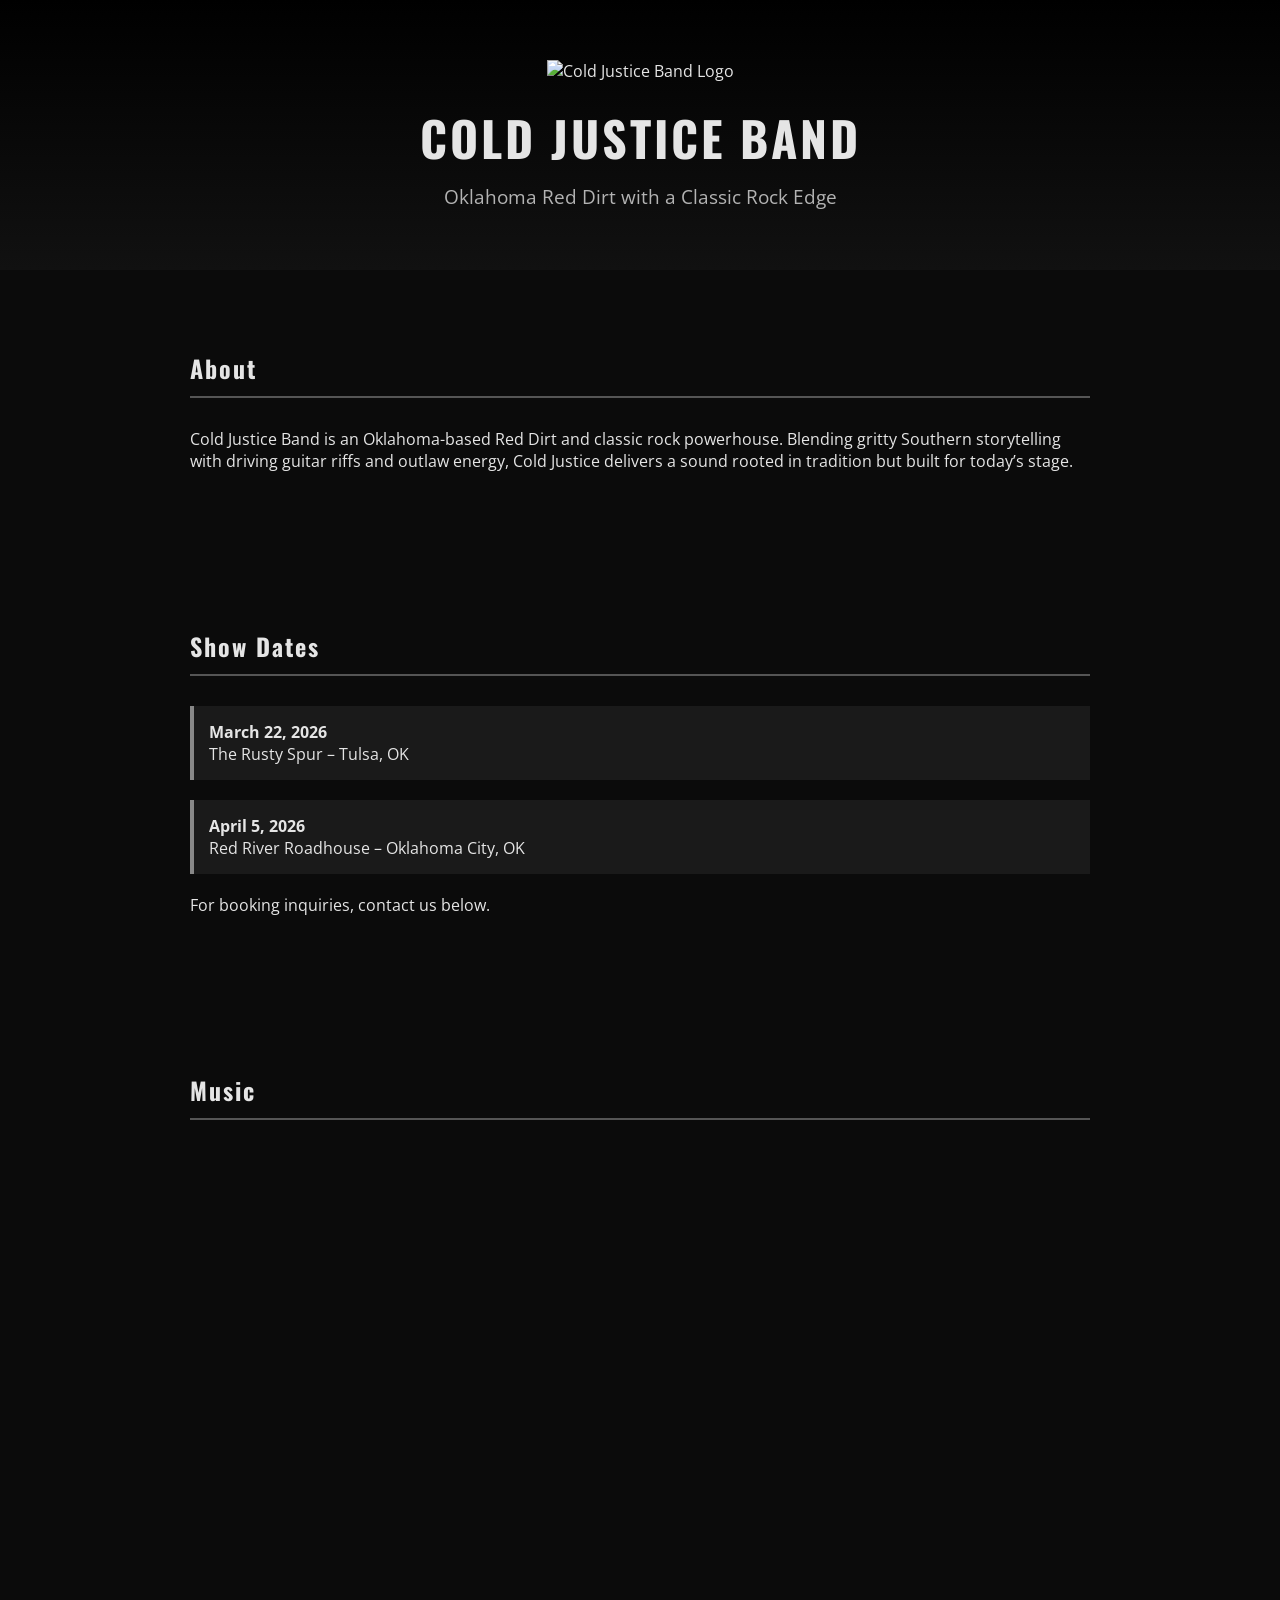
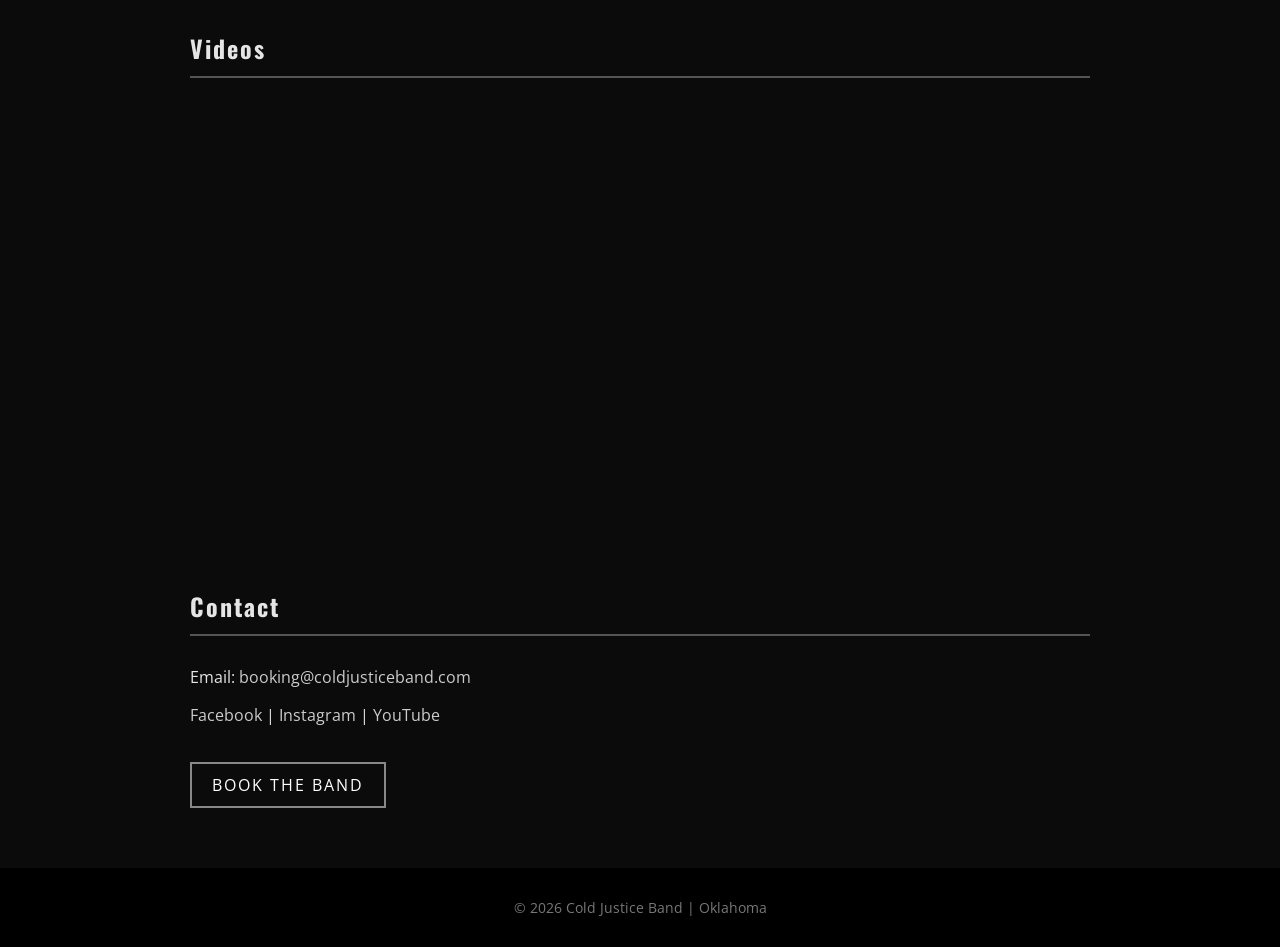
==== Index.html @ 82f2b351 "Create Index.html" ====
<!DOCTYPE html>
<html lang="en">
<head>
<meta charset="UTF-8">
<meta name="viewport" content="width=device-width, initial-scale=1.0">
<title>Cold Justice Band | Oklahoma Red Dirt & Classic Rock</title>
<link href="https://fonts.googleapis.com/css2?family=Oswald:wght@400;600&family=Open+Sans:wght@300;400&display=swap" rel="stylesheet">
<style>
body {
    margin: 0;
    font-family: 'Open Sans', sans-serif;
    background-color: #0b0b0b;
    color: #e5e5e5;
}

header {
    text-align: center;
    padding: 60px 20px;
    background: linear-gradient(to bottom, #000000, #111111);
}

header img {
    width: 280px;
    max-width: 90%;
    margin-bottom: 20px;
}

h1 {
    font-family: 'Oswald', sans-serif;
    font-size: 3em;
    letter-spacing: 3px;
    margin: 0;
}

.tagline {
    color: #b3b3b3;
    margin-top: 10px;
    font-size: 1.2em;
}

section {
    padding: 60px 20px;
    max-width: 900px;
    margin: auto;
}

h2 {
    font-family: 'Oswald', sans-serif;
    border-bottom: 2px solid #555;
    padding-bottom: 10px;
    margin-bottom: 30px;
    letter-spacing: 2px;
}

.show {
    margin-bottom: 20px;
    padding: 15px;
    background-color: #1a1a1a;
    border-left: 4px solid #888;
}

a {
    color: #cccccc;
    text-decoration: none;
}

a:hover {
    color: white;
}

footer {
    text-align: center;
    padding: 30px;
    background-color: #000;
    font-size: 0.9em;
    color: #777;
}
.button {
    display: inline-block;
    margin-top: 20px;
    padding: 10px 20px;
    border: 2px solid #888;
    color: #fff;
    text-transform: uppercase;
    letter-spacing: 2px;
}
.button:hover {
    background-color: #888;
    color: #000;
}
iframe {
    width: 100%;
    height: 315px;
    margin-bottom: 20px;
}
</style>
</head>

<body>

<header>
    <img src="your-band-photo.jpg" alt="Cold Justice Band Logo">
    <h1>COLD JUSTICE BAND</h1>
    <div class="tagline">Oklahoma Red Dirt with a Classic Rock Edge</div>
</header>

<section id="about">
    <h2>About</h2>
    <p>
        Cold Justice Band is an Oklahoma-based Red Dirt and classic rock powerhouse.
        Blending gritty Southern storytelling with driving guitar riffs and outlaw energy,
        Cold Justice delivers a sound rooted in tradition but built for today’s stage.
    </p>
</section>

<section id="shows">
    <h2>Show Dates</h2>

    <div class="show">
        <strong>March 22, 2026</strong><br>
        The Rusty Spur – Tulsa, OK
    </div>

    <div class="show">
        <strong>April 5, 2026</strong><br>
        Red River Roadhouse – Oklahoma City, OK
    </div>

    <p>For booking inquiries, contact us below.</p>
</section>

<section id="music">
    <h2>Music</h2>

    <!-- Replace with your Spotify or music embed -->
    <iframe src="https://www.youtube.com/embed/dQw4w9WgXcQ"
        frameborder="0" allowfullscreen></iframe>

</section>

<section id="videos">
    <h2>Videos</h2>

    <!-- Replace with your YouTube video links -->
    <iframe src="https://www.youtube.com/embed/dQw4w9WgXcQ"
        frameborder="0" allowfullscreen></iframe>

</section>

<section id="contact">
    <h2>Contact</h2>

    <p>Email: <a href="mailto:booking@coldjusticeband.com">booking@coldjusticeband.com</a></p>

    <p>
        <a href="#">Facebook</a> |
        <a href="#">Instagram</a> |
        <a href="#">YouTube</a>
    </p>

    <a class="button" href="mailto:booking@coldjusticeband.com">Book the Band</a>
</section>

<footer>
    © 2026 Cold Justice Band | Oklahoma
</footer>

</body>
</html>
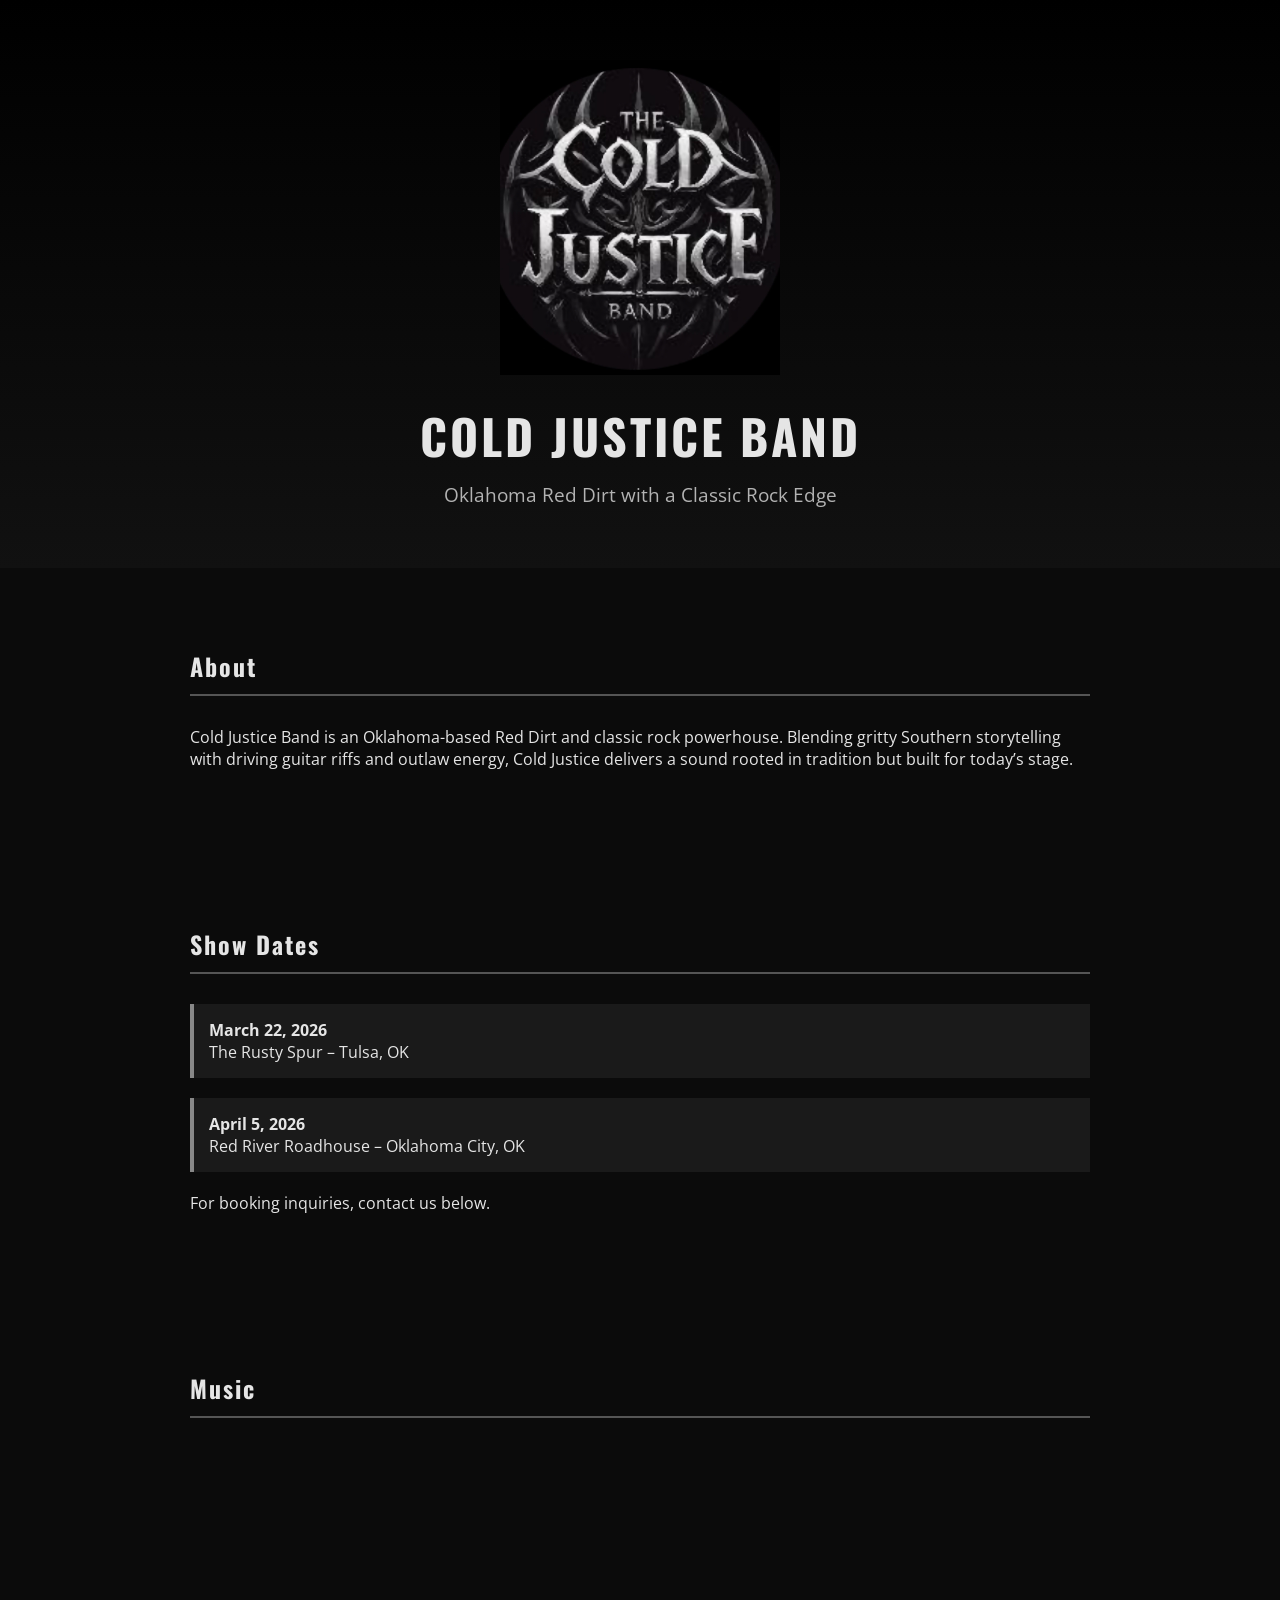
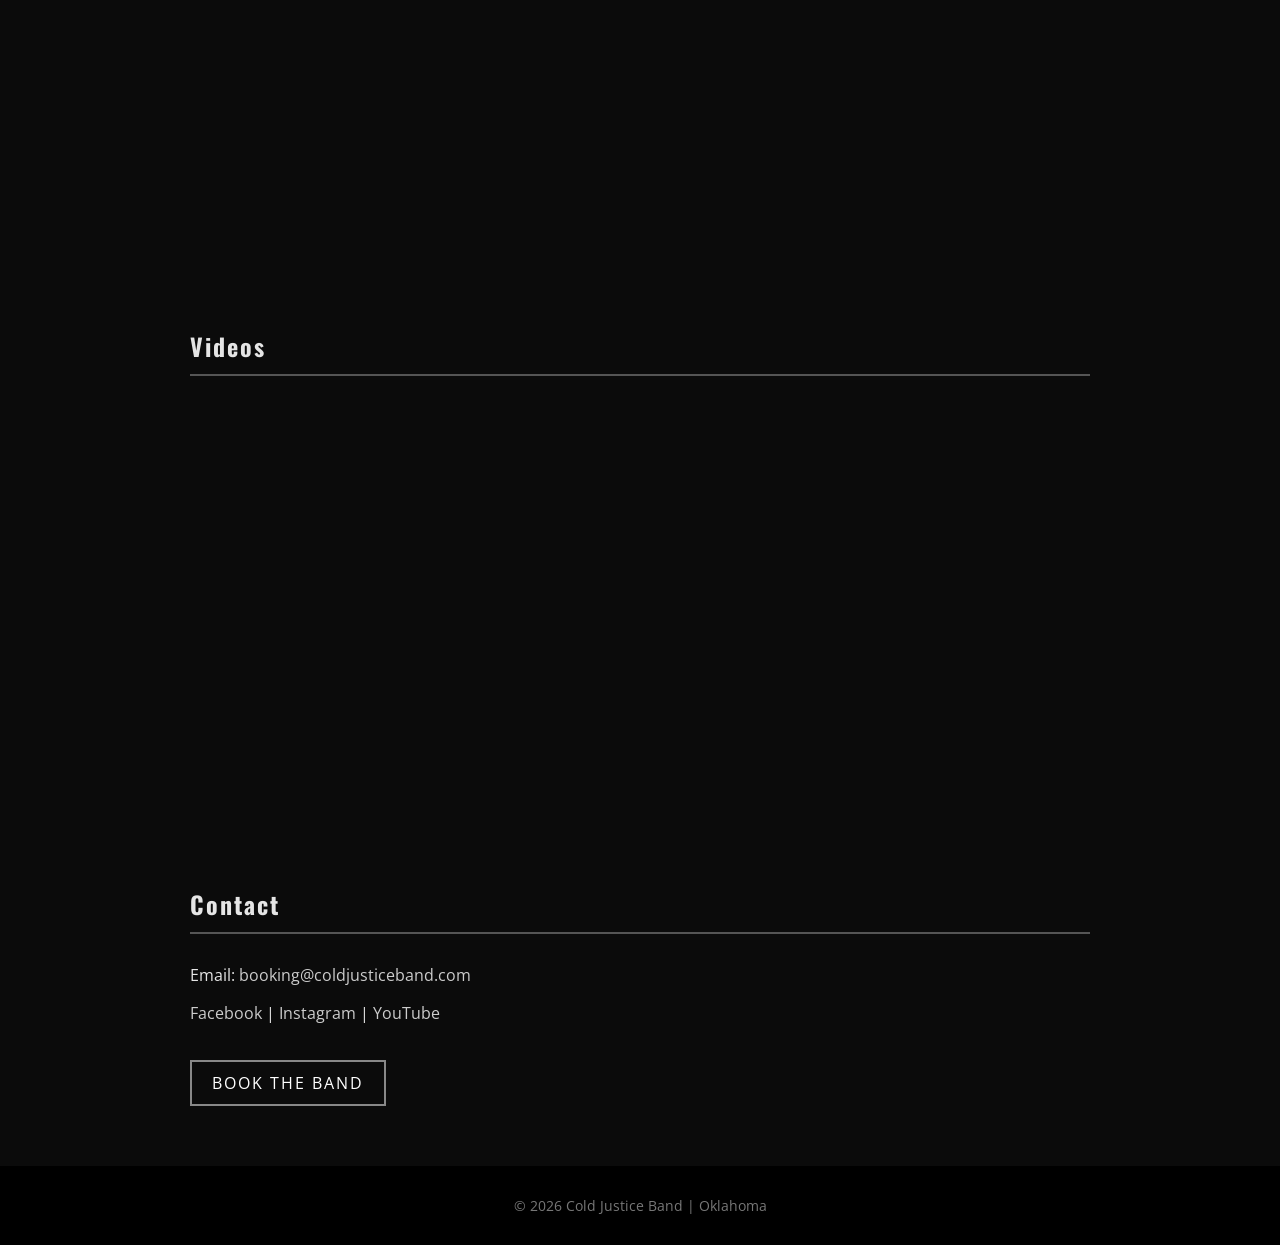
==== commit b66a9a0b: "Update Index.html" ====
--- a/Index.html
+++ b/Index.html
@@ -99,7 +99,8 @@
 <body>
 
 <header>
-    <img src="your-band-photo.jpg" alt="Cold Justice Band Logo">
+    <img src="Screenshot_20250830_201543_Gallery.jpg" alt="Cold Justice Band Photo" style="max-width:100%; height:auto;">
+
     <h1>COLD JUSTICE BAND</h1>
     <div class="tagline">Oklahoma Red Dirt with a Classic Rock Edge</div>
 </header>
